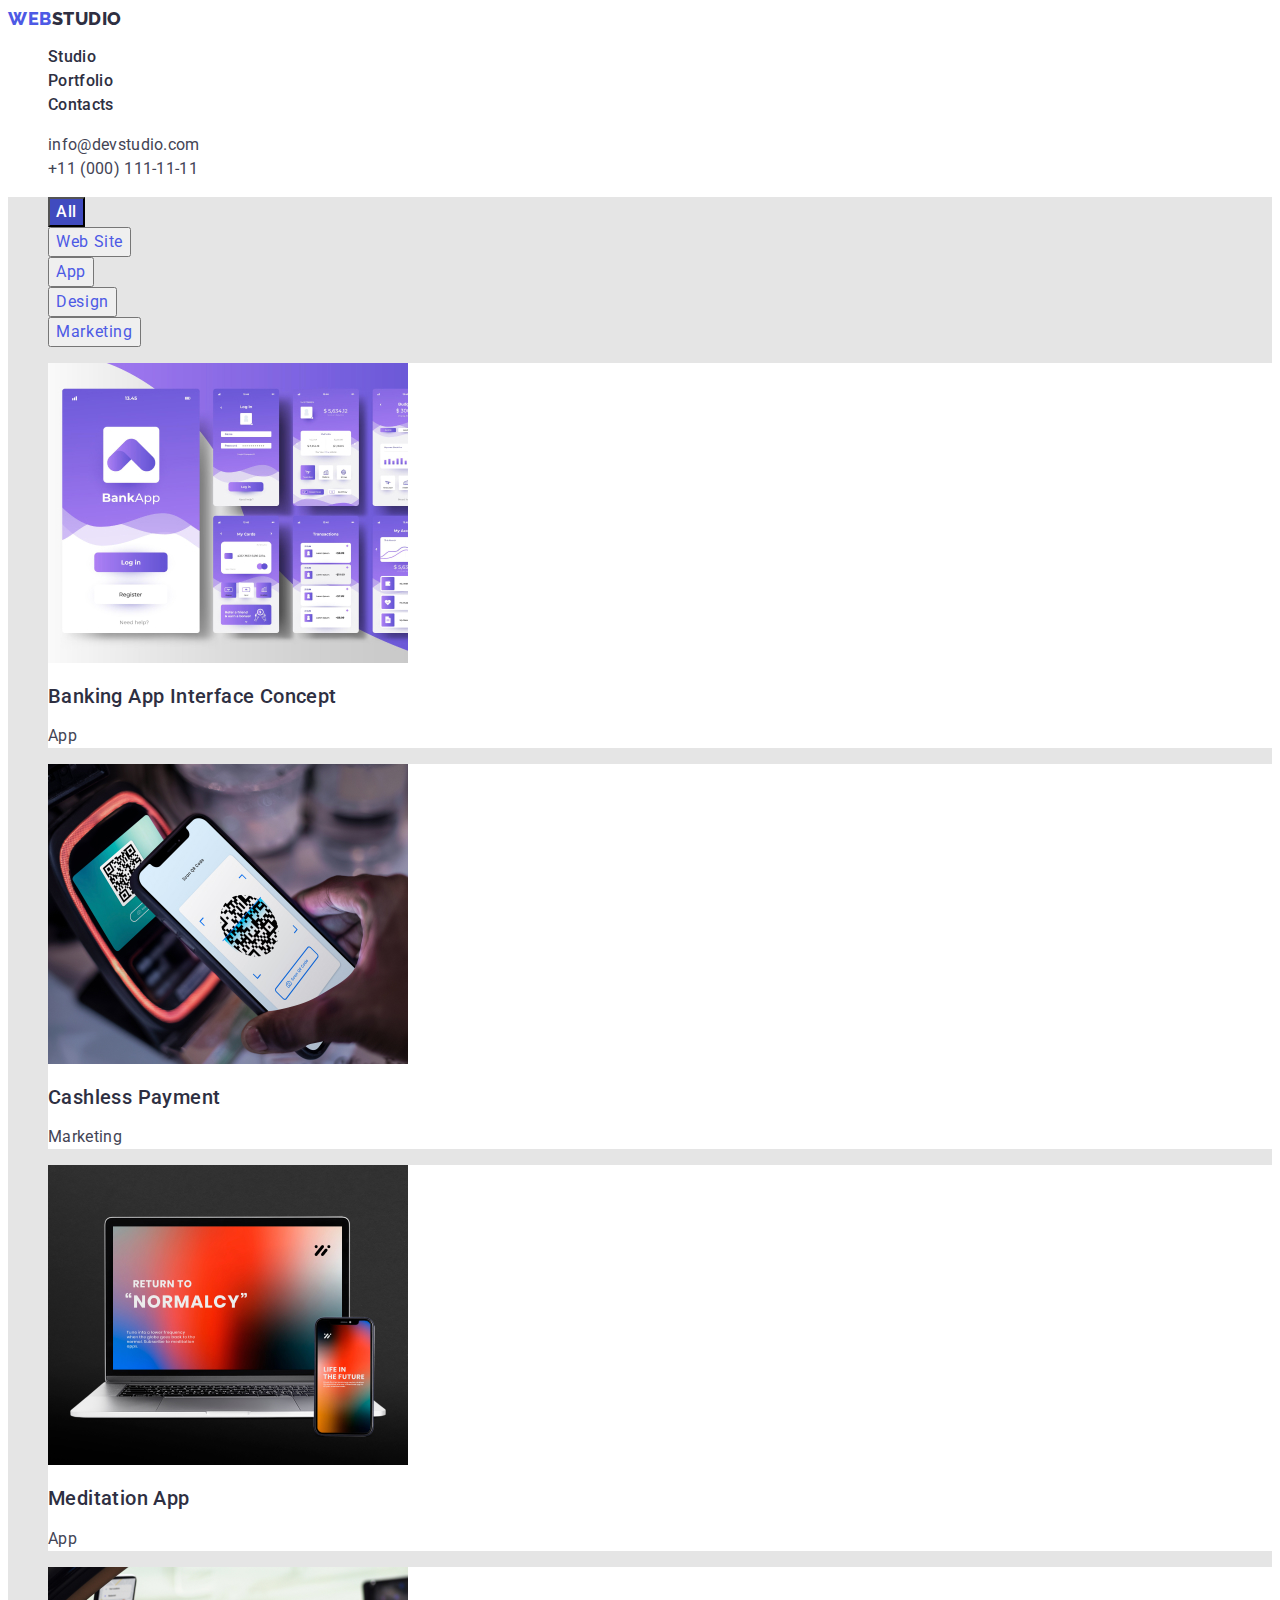
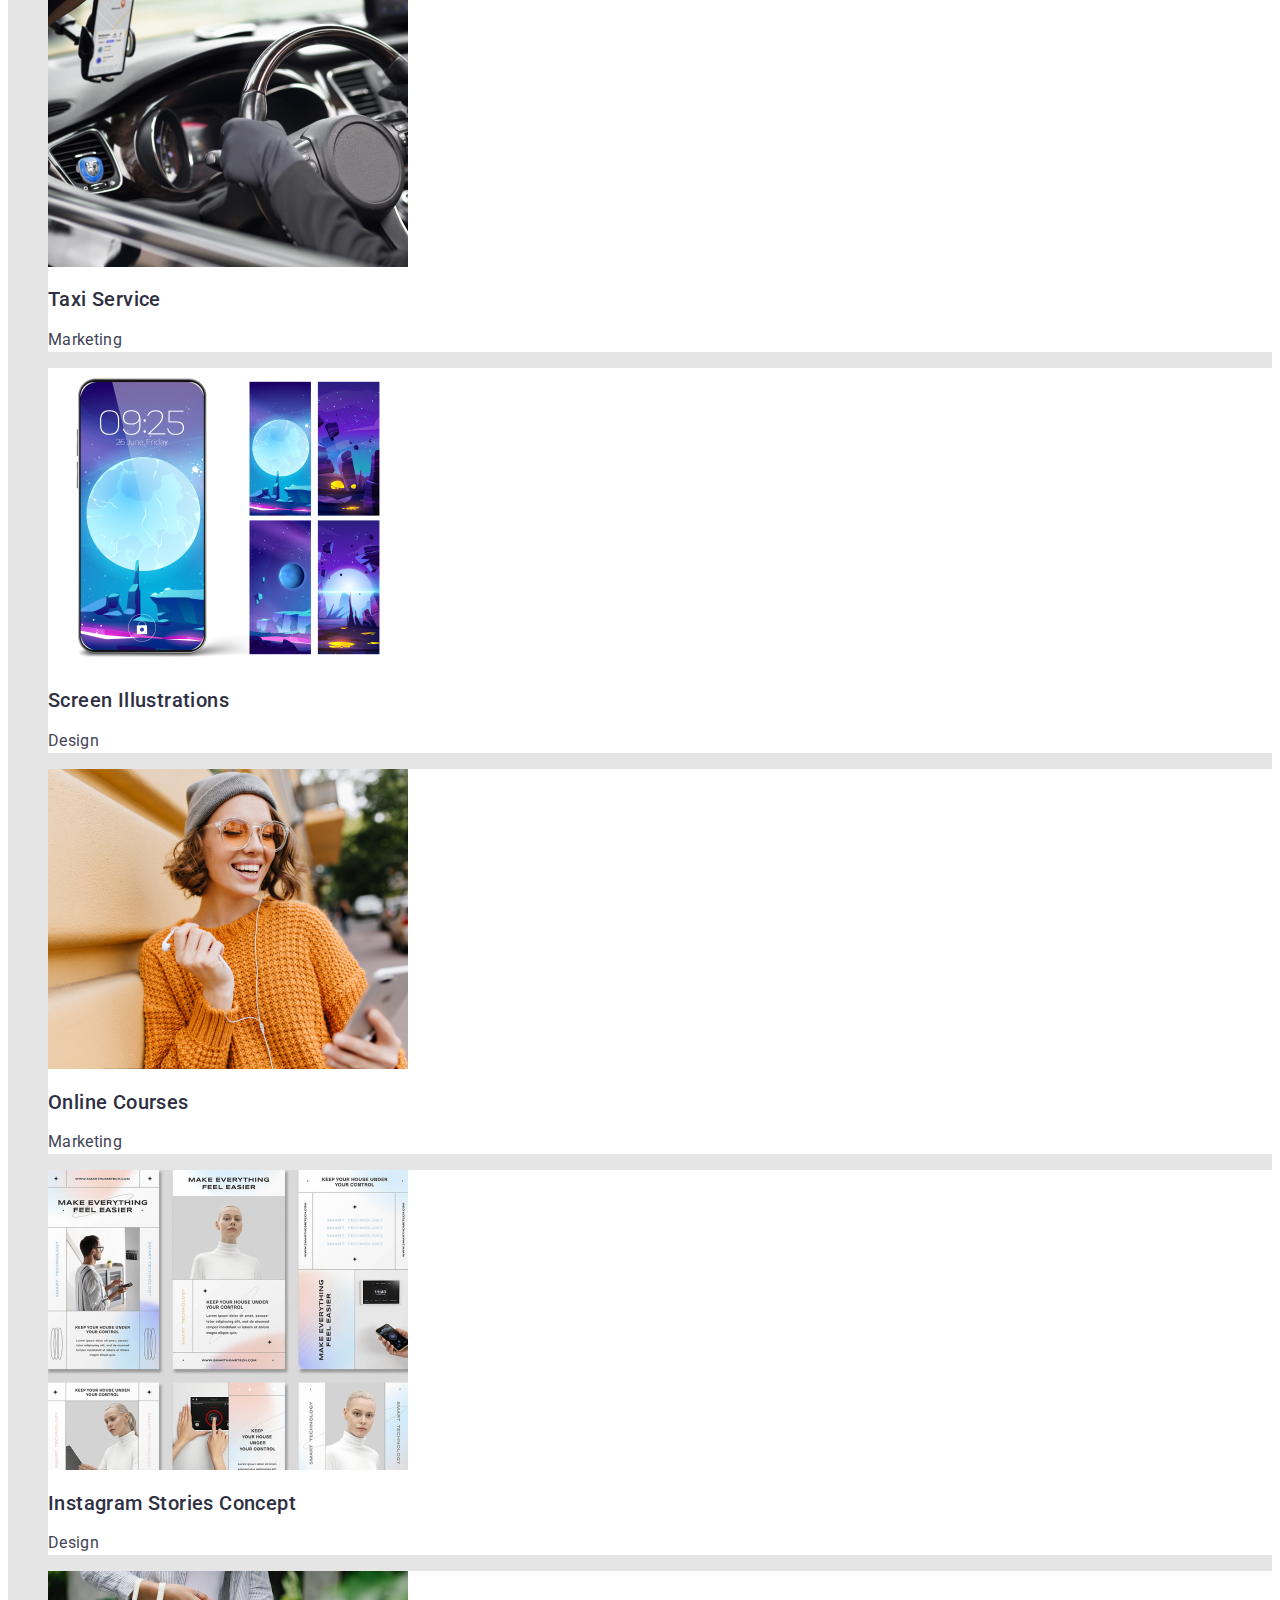
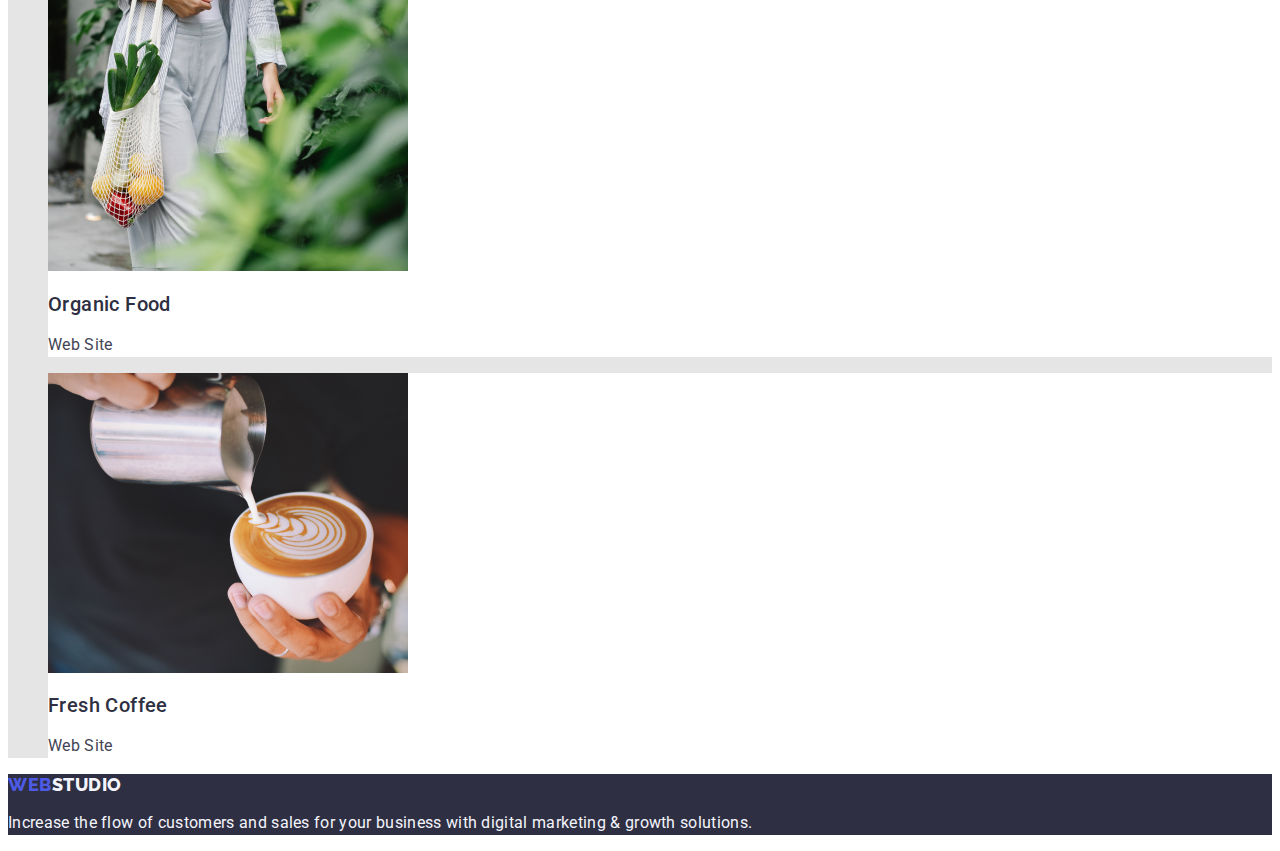
==== portfolio.html @ c900396b "HW2-02-1" ====
<!DOCTYPE html>
<html lang="en">

<head>
    <meta charset="UTF-8">
    <meta http-equiv="X-UA-Compatible" content="IE=edge">
    <meta name="viewport" content="width=device-width, initial-scale=1.0">
    <title>Document</title>
    <link rel="preconnect" href="https://fonts.googleapis.com">
    <link rel="preconnect" href="https://fonts.gstatic.com" crossorigin>
    <link href="https://fonts.googleapis.com/css2?family=Raleway:wght@800&family=Roboto:wght@400;500;700&display=swap"
        rel="stylesheet">
    <link rel="stylesheet" href="./css/stylesportfolio.css">
</head>

<body>
    <!-- Шапка сторінки -->
    <header class="page-header">
        <nav class="page-navigation">
            <a href="./index.html" class="logo link">Web<span class="logo-studio">Studio</span>
            </a>
            <ul class="site-nav list">
                <li><a href="./index.html" class="site-link link">Studio</a></li>
                <li><a href="./portfolio.html" class="site-link link">Portfolio</a></li>
                <li><a href="" class="site-link link">Contacts</a></li>
            </ul>
        </nav>
        <address class="address-list">
            <ul class="auth-nav list">
                <li><a href="mailto:info@devstudio.com" class="auth-nav-link link">info@devstudio.com</a></li>
                <li><a href="tel:+110001111111" class="auth-nav-link link">+11 (000) 111-11-11</a></li>
            </ul>
        </address>
    </header>
    <!-- Герой -->
    <main class="main">
        <section>
            <h1 hidden> main </h1>
            <ul class="button-list list">
                <li>
                    <button type="button" class="button-blue">All</button>
                </li>
                <li>
                    <button type="button" class="button-white">Web Site</button>
                </li>
                <li>
                    <button type="button" class="button-white">App</button>
                </li>
                <li>
                    <button type="button" class="button-white">Design</button>
                </li>
                <li>
                    <button type="button" class="button-white">Marketing</button>
                </li>
            </ul>

            <ul class="section-list-photo list">
                <li class="section-list">
                    <a class="link" href="./portfolio.html">
                        <img src="./images/portfolio/img-2-1.jpg" alt="banking" width="360" height="300">
                        <h2 class="title-advantages">Banking App Interface Concept</h2>
                        <p class="item-advantages">App</p>
                    </a>
                </li>
                <li class="section-list">
                    <a class="link" href="./portfolio.html">

                        <img src="./images/portfolio/img-2-2.jpg" alt="payment" width="360" height="300">
                        <h2 class="title-advantages">Cashless Payment</h2>
                        <p class="item-advantages">Marketing</p>
                    </a>
                </li>
                <li class="section-list">
                    <a class="link" href="./portfolio.html">

                        <img src="./images/portfolio/img-2-3.jpg" alt="meditation" width="360" height="300">
                        <h2 class="title-advantages">Meditation App</h2>
                        <p class="item-advantages">App</p>
                    </a>
                </li>
                <li class="section-list">
                    <a class="link" href="./portfolio.html">
                        <img src="./images/portfolio/img-2-4.jpg" alt="taxi" width="360" height="300">
                        <h2 class="title-advantages">Taxi Service</h2>
                        <p class="item-advantages">Marketing</p>
                    </a>
                </li>
                <li class="section-list">
                    <a class="link" href="./portfolio.html">
                        <img src="./images/portfolio/img-2-5.jpg" alt="screen" width="360" height="300">
                        <h2 class="title-advantages">Screen Illustrations</h2>
                        <p class="item-advantages">Design</p>
                    </a>
                </li>
                <li class="section-list">
                    <a class="link" href="./portfolio.html">
                        <img src="./images/portfolio/img-2-6.jpg" alt="Online Courses" width="360" height="300">
                        <h2 class="title-advantages">Online Courses</h2>
                        <p class="item-advantages">Marketing</p>
                    </a>
                </li>
                <li class="section-list">
                    <a class="link" href="./portfolio.html">
                        <img src="./images/portfolio/img-2-7.jpg" alt="Instagram" width="360" height="300">
                        <h2 class="title-advantages">Instagram Stories Concept</h2>
                        <p class="item-advantages">Design</p>
                    </a>
                </li>
                <li class="section-list">
                    <a class="link" href="./portfolio.html">
                        <img src="./images/portfolio/img-2-8.jpg" alt="Organic Food" width="360" height="300">
                        <h2 class="title-advantages">Organic Food</h2>
                        <p class="item-advantages">Web Site</p>
                    </a>
                </li>
                <li class="section-list">
                    <a class="link" href="./portfolio.html">
                        <img src="./images/portfolio/img-2-9.jpg" alt="Coffee" width="360" height="300">
                        <h2 class="title-advantages">Fresh Coffee</h2>
                        <p class="item-advantages">Web Site</p>
                    </a>
                </li>
               
            </ul>
        </section>
    </main>
    <!-- Футер -->
    <footer class="footer">
        <a href="./index.html" class="logo link">Web<span class="logo-studio-footer">Studio</span></a>
        <p class="footer-item">
            Increase the flow of customers and sales for your business with digital marketing & growth solutions.
        </p>
    </footer>
</body>

</html>
---- css/stylesportfolio.css ----
:root {
    --backgr-color: #2E2F42;
    --color-text: #434455;
    --font-family-roboto: Roboto, sans-serif;

}

.list {
    list-style: none;
}

.link {
    text-decoration: none;
}

button {
    font-family: inherit;
    cursor: pointer;
}

body {
    font-family: var(--font-family-roboto);
    background: #FFFFFF;
    color: #434455;
}

/* Heder */
.logo,
.logo-studio {
    color: #4D5AE5;
    font-family: Raleway, sans-serif;
    font-weight: 800;
    font-size: 18px;
    line-height: 1.17;
    letter-spacing: 0.03em;
    text-transform: uppercase;

}

.logo-studio {
    color: var(--backgr-color);
}

.site-link {
    font-family: var(--font-family-roboto);
    font-weight: 500;
    font-size: 16px;
    line-height: 1.5;
    letter-spacing: 0.02em;

    color: var(--backgr-color);
}

.address-list {
    font-style: normal;
    color: #434455;
}

.auth-nav-link {
    font-family: var(--font-family-roboto) font-weight: 400;
    font-size: 16px;
    line-height: 1.5;
    letter-spacing: 0.02em;
    font-style: normal;
    color: #434455;
}

.site-link:hover,
.site-link:focus,
.auth-nav-link:hover,
.auth-nav-link:focus {
    color: #404bbf;
}

/* Main */
.main {
    background: #E5E5E5;
}

/* button st2 */
.button-blue {
    font-family: var(--font-family-roboto);
    font-style: normal;
    font-weight: 500;
    font-size: 16px;
    line-height: 1.5;
    display: flex;
    align-items: center;
    text-align: center;
    letter-spacing: 0.04em;

    background: #404BBF;
    color: #FFFFFF;
}

.button-white {
    font-family: var(--font-family-roboto) font-weight: 500;
    font-size: 16px;
    line-height: 1.5;
    display: flex;
    align-items: center;
    text-align: center;
    letter-spacing: 0.04em;

    color: #4D5AE5;

}

/* Sectin Photo */
.section-list {
    background: #FFFFFF;
}

.title-advantages {
    font-family: var(--font-family-roboto);
    font-weight: 500;
    font-size: 20px;
    line-height: 1.2;
    letter-spacing: 0.02em;


    color: #2E2F42;

}

.item-advantages {
    font-family: var(--font-family-roboto);
    font-weight: 400;
    font-size: 16px;
    line-height: 1.5;
    letter-spacing: 0.02em;
    color: #434455;

}

/* Footer */
.footer-item {
    font-family: var(--font-family-roboto);

    font-weight: 400;
    font-size: 16px;
    line-height: 1.5;
    letter-spacing: 0.02em;

    color: #F4F4FD;
}

.footer {
    background: var(--backgr-color);
}

.logo-studio-footer {
    color: #F4F4FD;
}

.logo-fooder {
    font-family: Raleway;
    font-weight: 800;
    font-size: 18px;
    line-height: 21px;
    display: flex;
    align-items: center;
    letter-spacing: 0.03em;
    text-transform: uppercase;

    color: #4D5AE5;

}
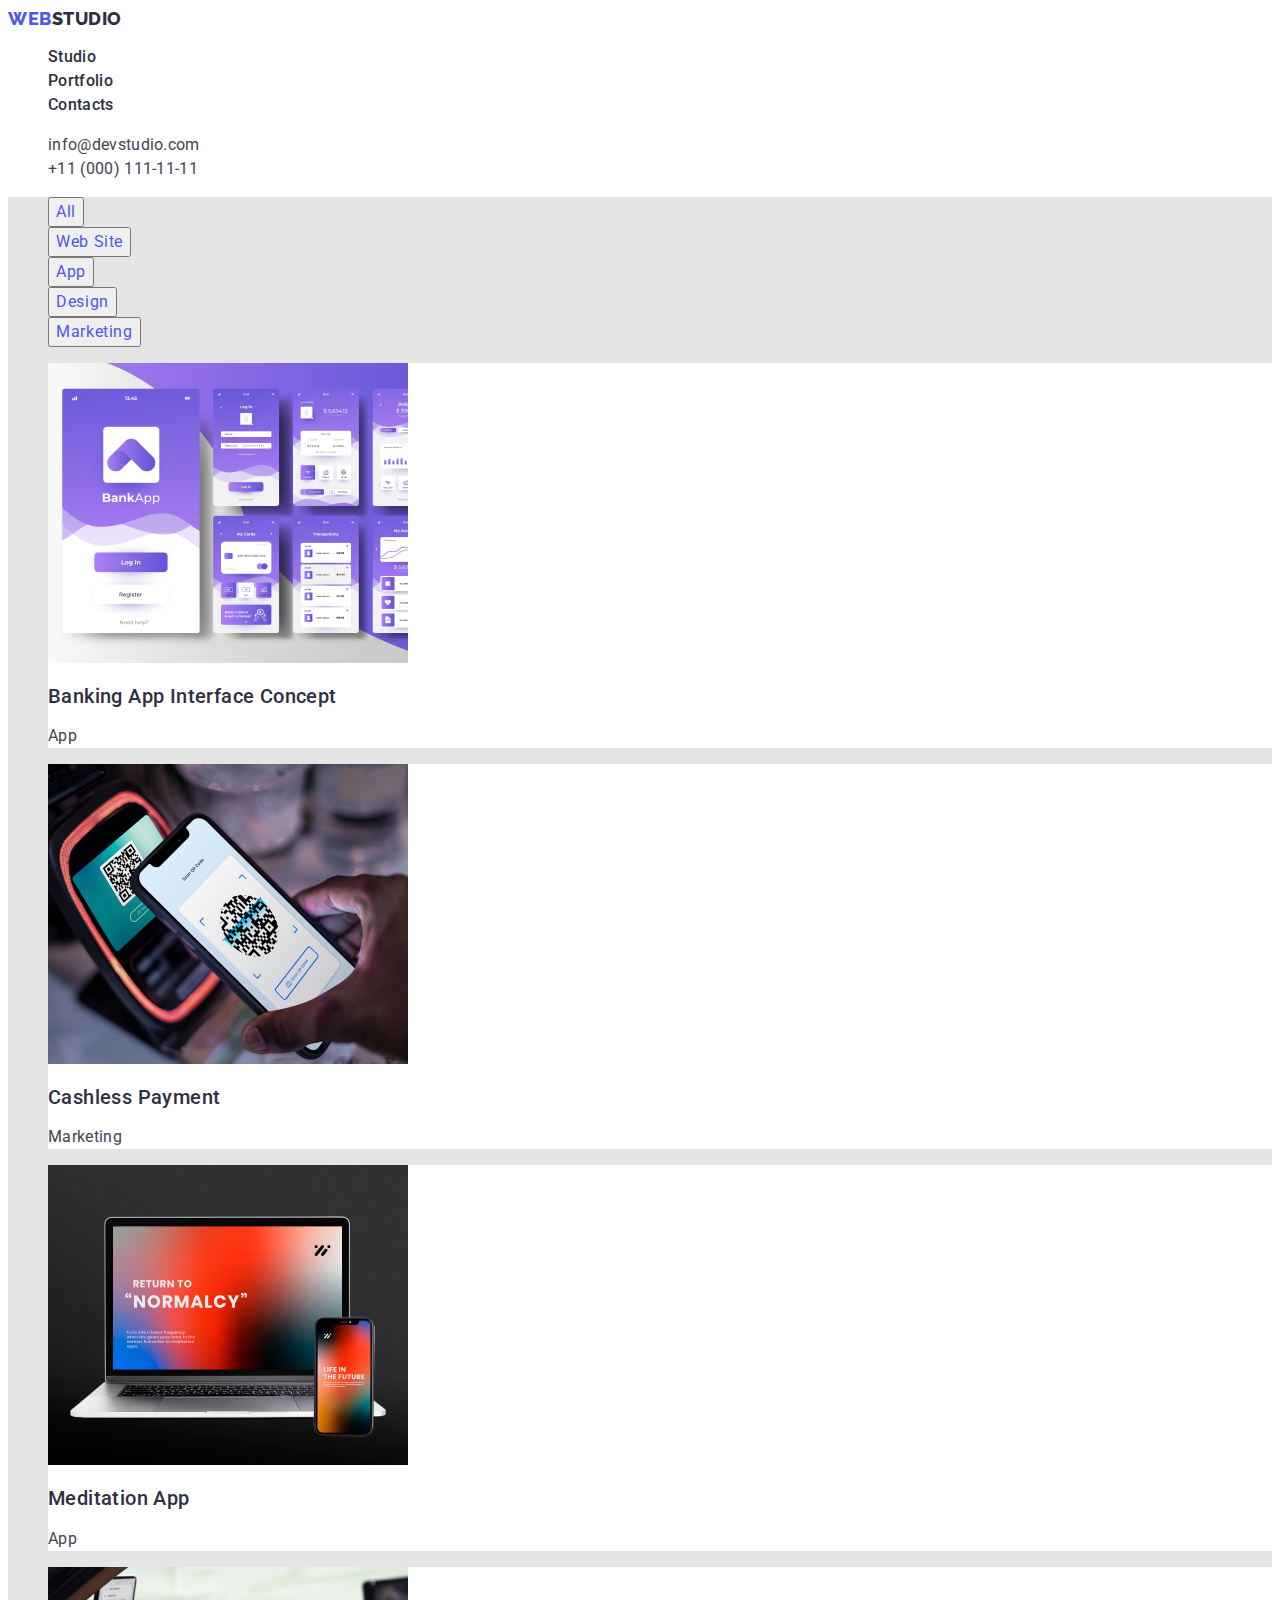
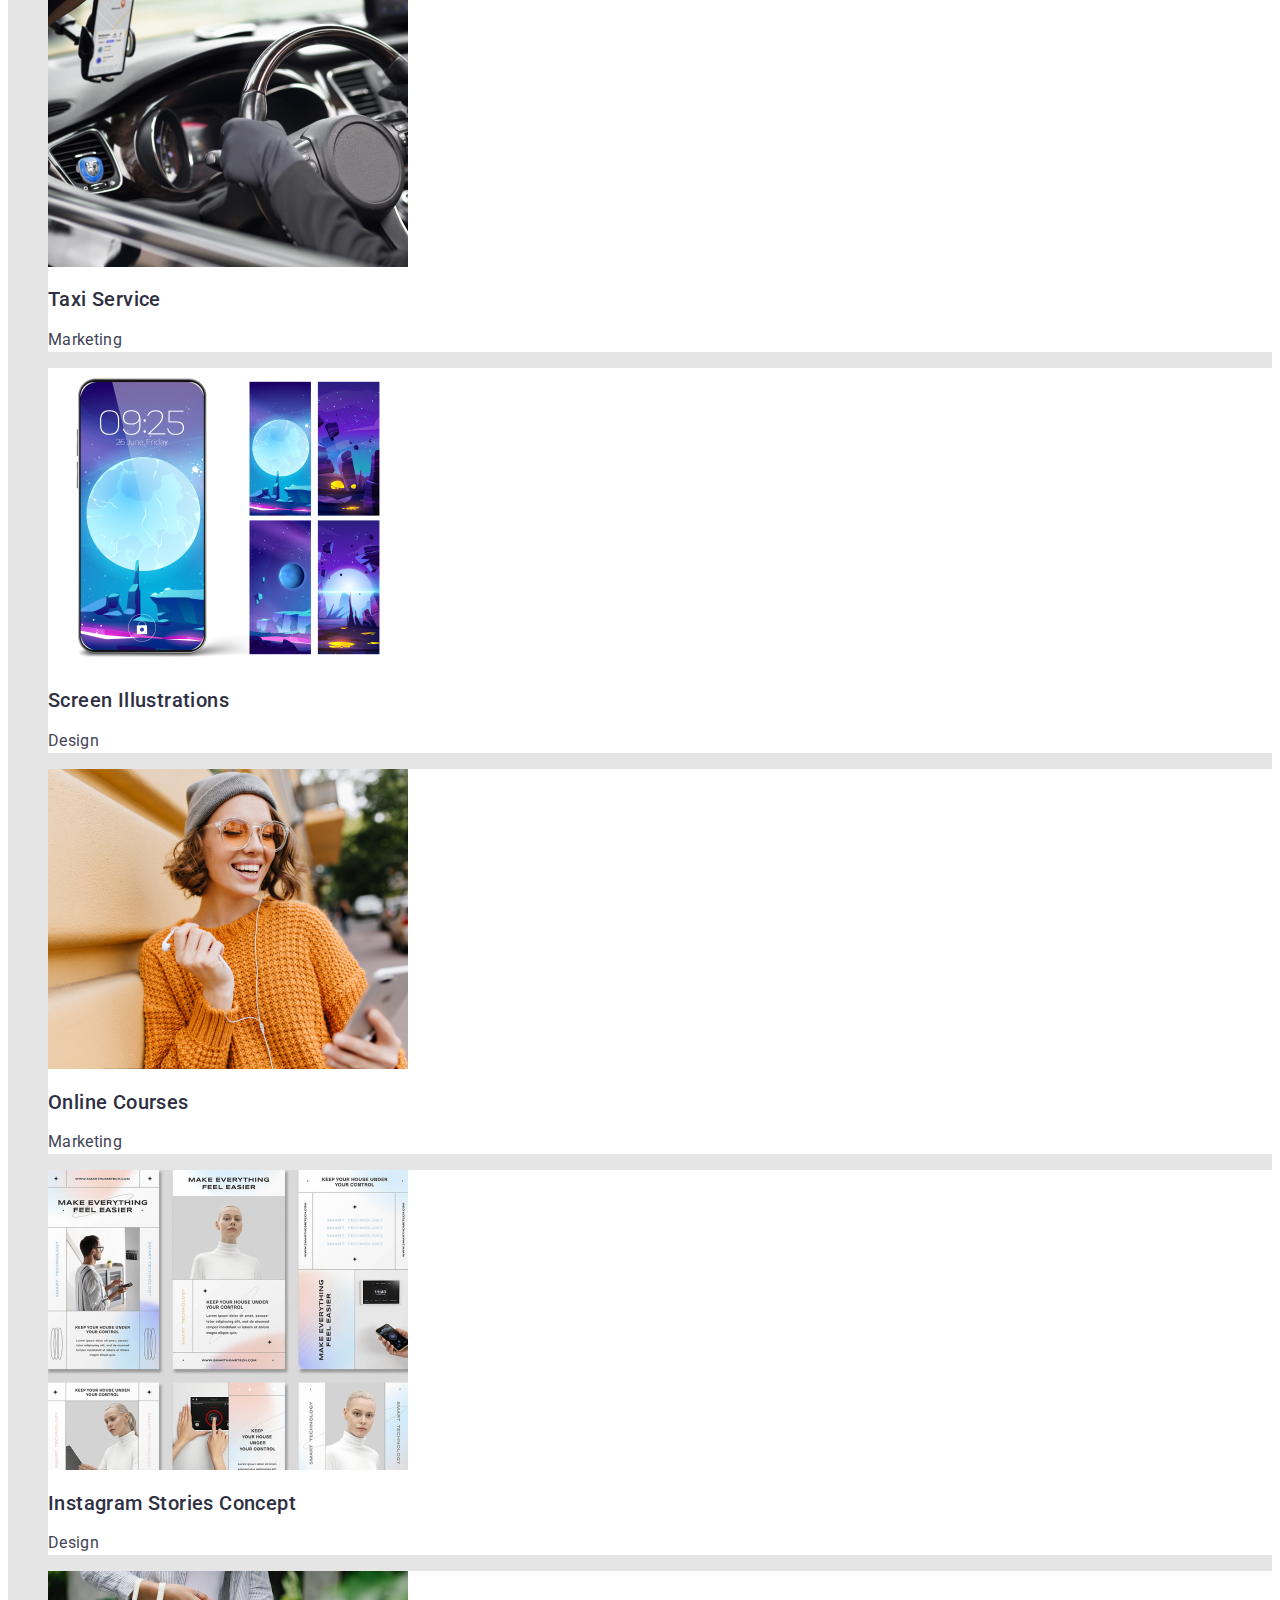
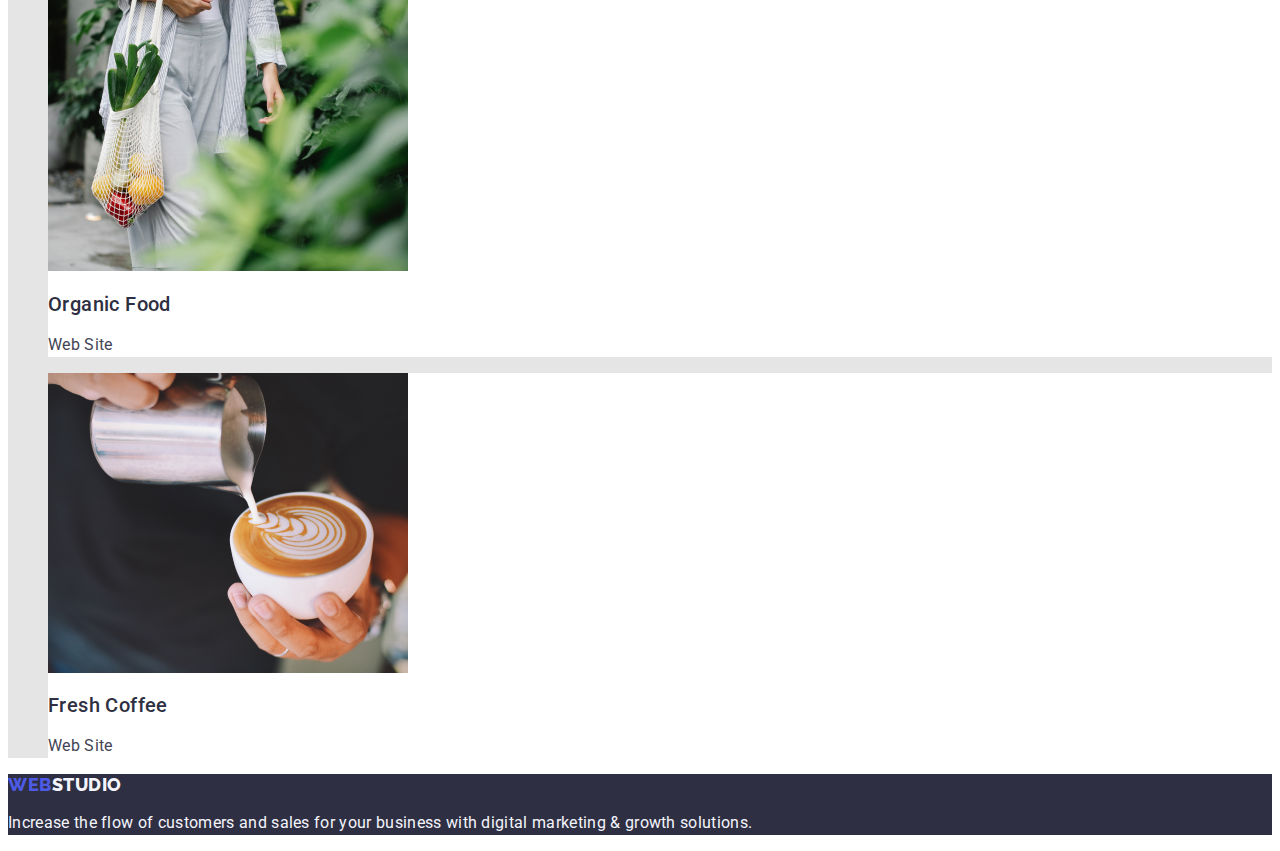
==== commit 739960bb: "WORK" ====
--- a/portfolio.html
+++ b/portfolio.html
@@ -38,7 +38,7 @@
             <h1 hidden> main </h1>
             <ul class="button-list list">
                 <li>
-                    <button type="button" class="button-blue">All</button>
+                    <button type="button" class="button-white">All</button>
                 </li>
                 <li>
                     <button type="button" class="button-white">Web Site</button>
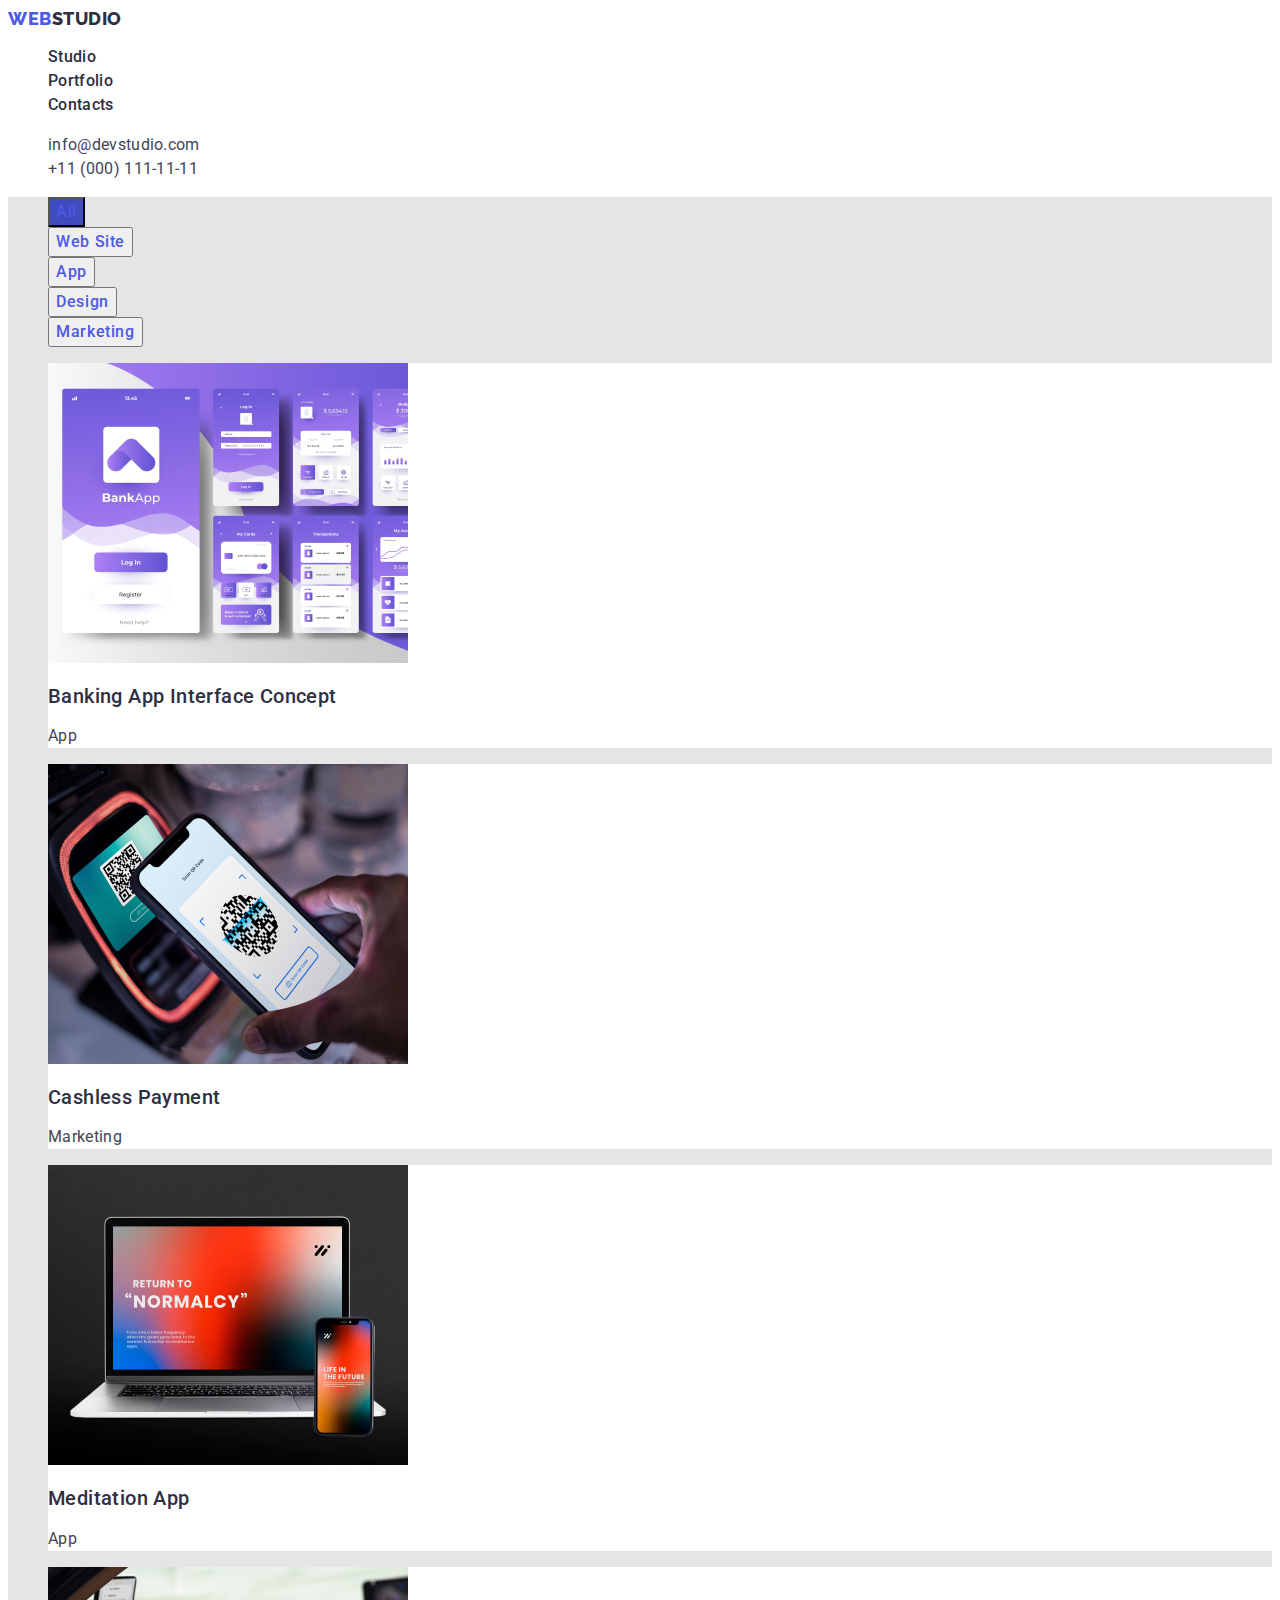
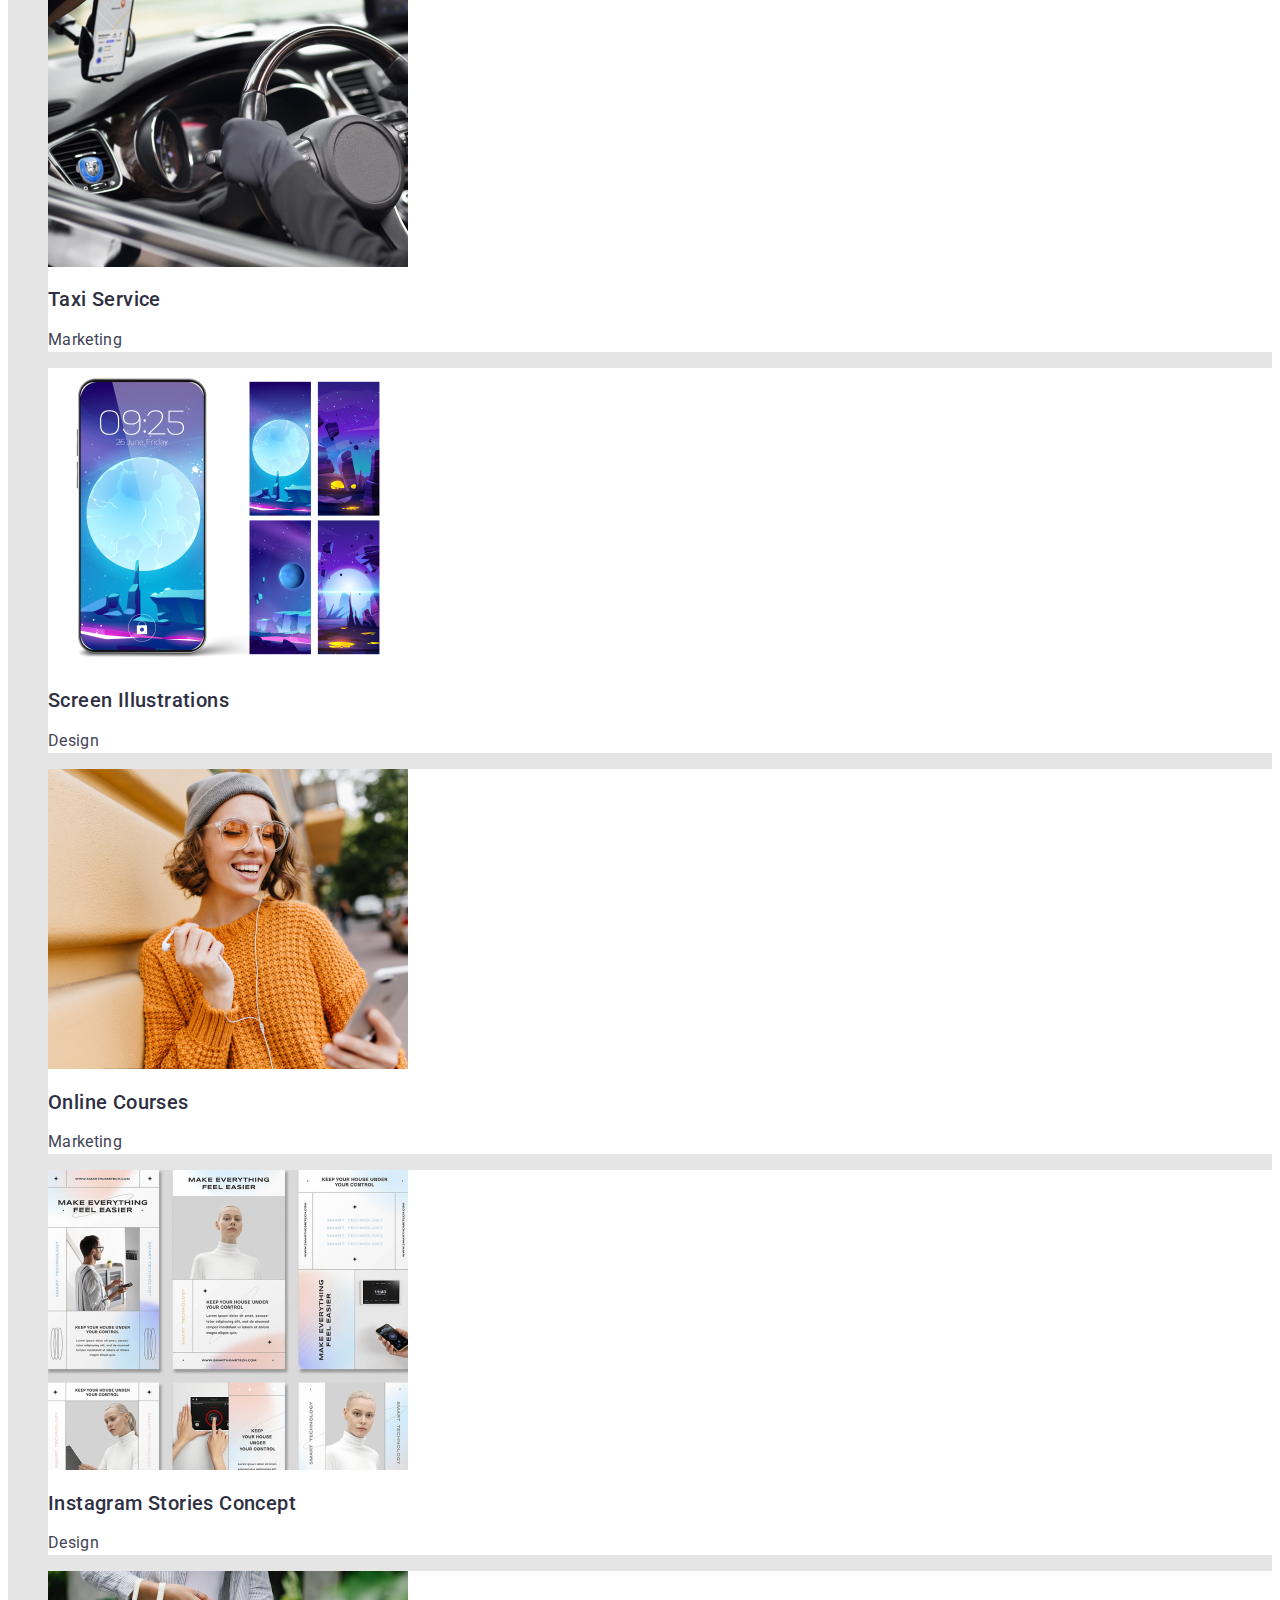
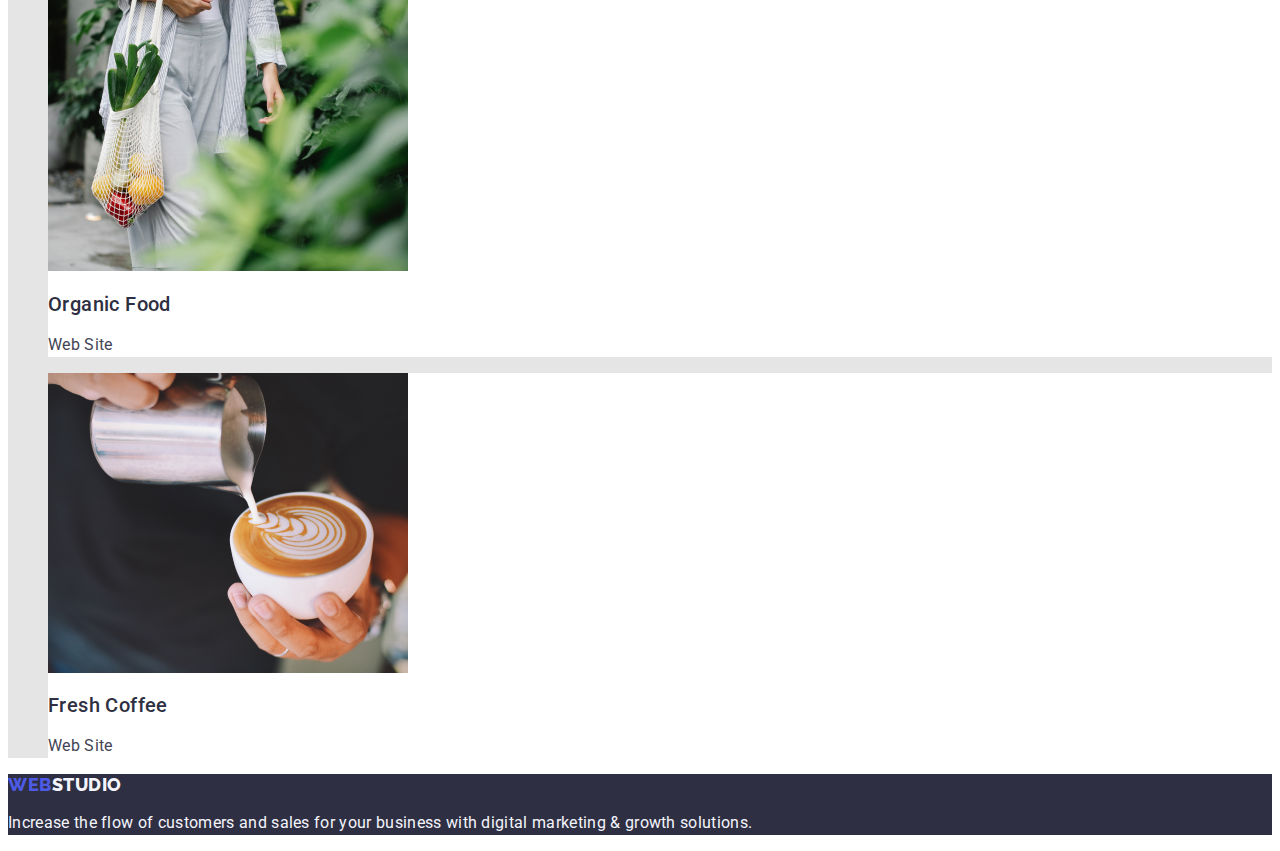
==== commit abb0cdff: "H-Work-02" ====
--- a/portfolio.html
+++ b/portfolio.html
@@ -38,7 +38,7 @@
             <h1 hidden> main </h1>
             <ul class="button-list list">
                 <li>
-                    <button type="button" class="button-white">All</button>
+                    <button type="button" class="button-white blue">All</button>
                 </li>
                 <li>
                     <button type="button" class="button-white">Web Site</button>
--- a/css/stylesportfolio.css
+++ b/css/stylesportfolio.css
@@ -79,7 +79,7 @@
 }
 
 /* button st2 */
-.button-blue {
+.blue {
     font-family: var(--font-family-roboto);
     font-style: normal;
     font-weight: 500;
@@ -95,7 +95,8 @@
 }
 
 .button-white {
-    font-family: var(--font-family-roboto) font-weight: 500;
+    font-family: var(--font-family-roboto);
+     font-weight: 500;
     font-size: 16px;
     line-height: 1.5;
     display: flex;
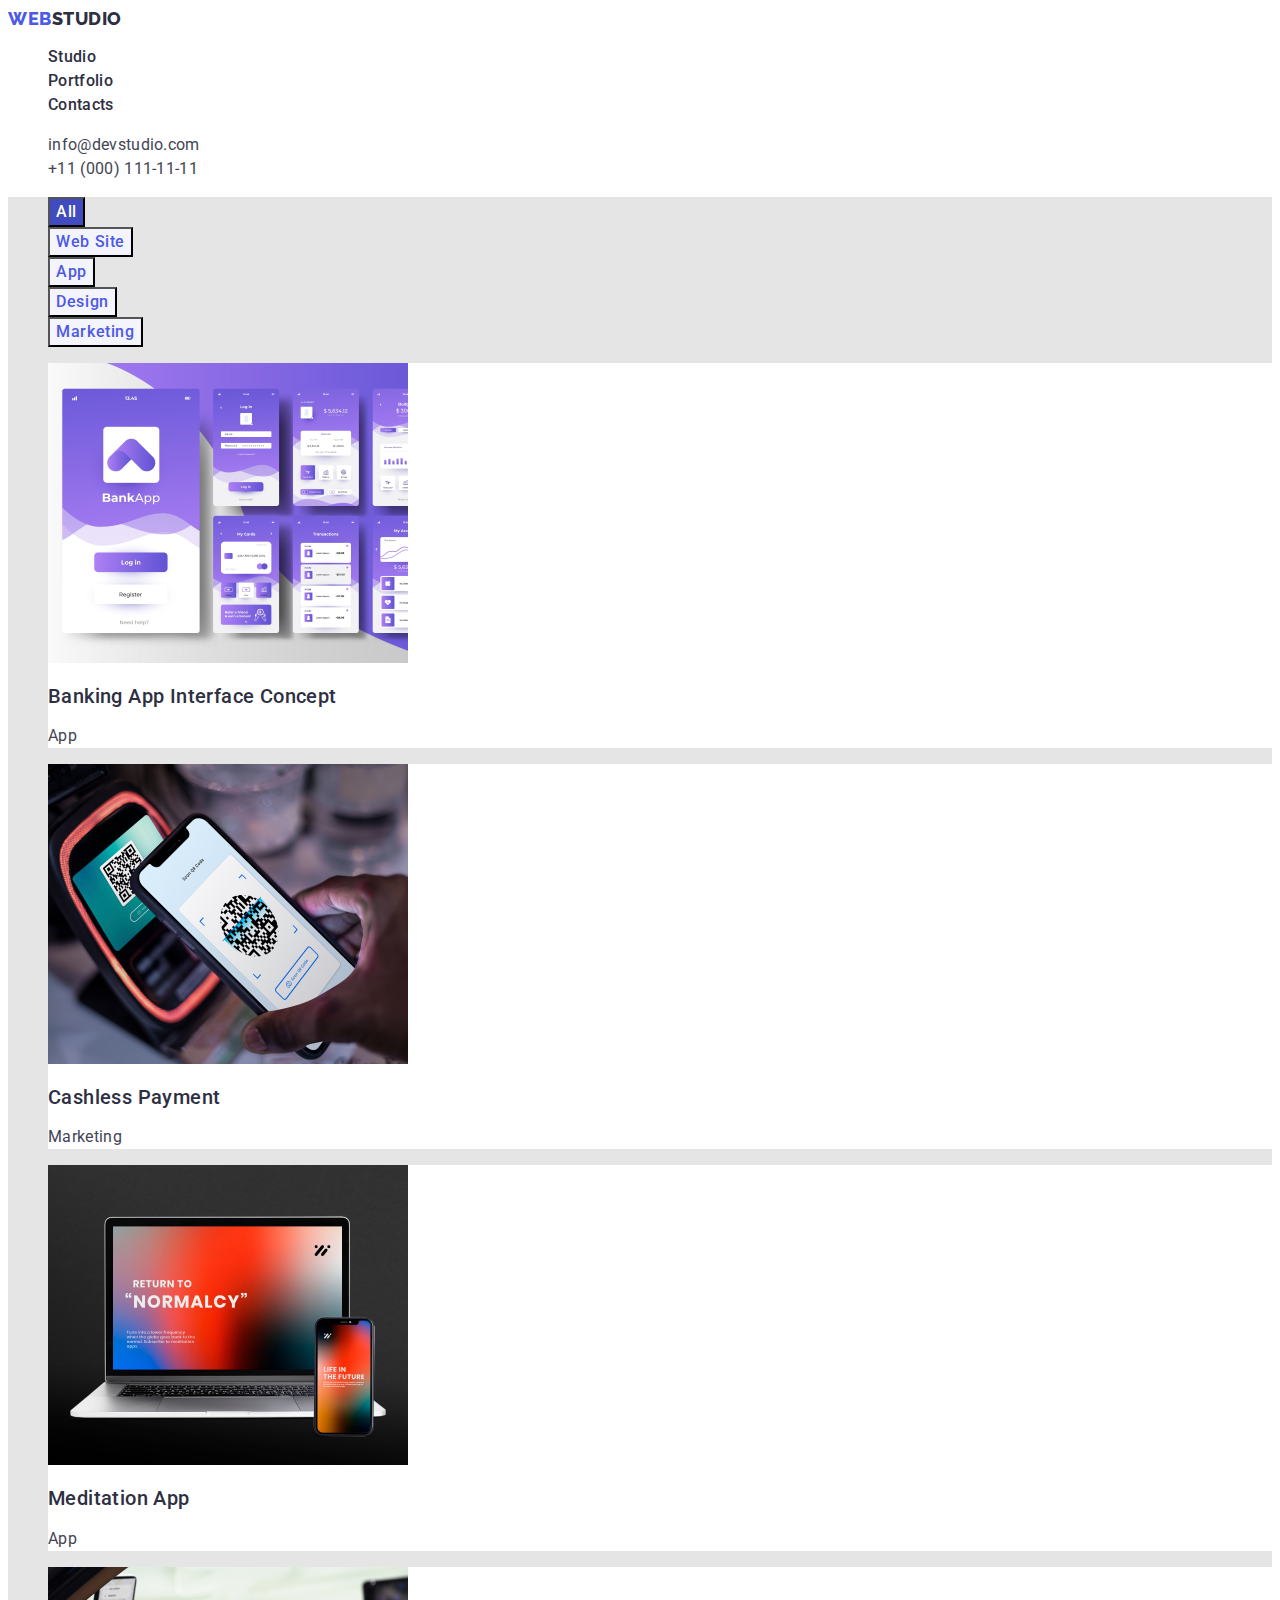
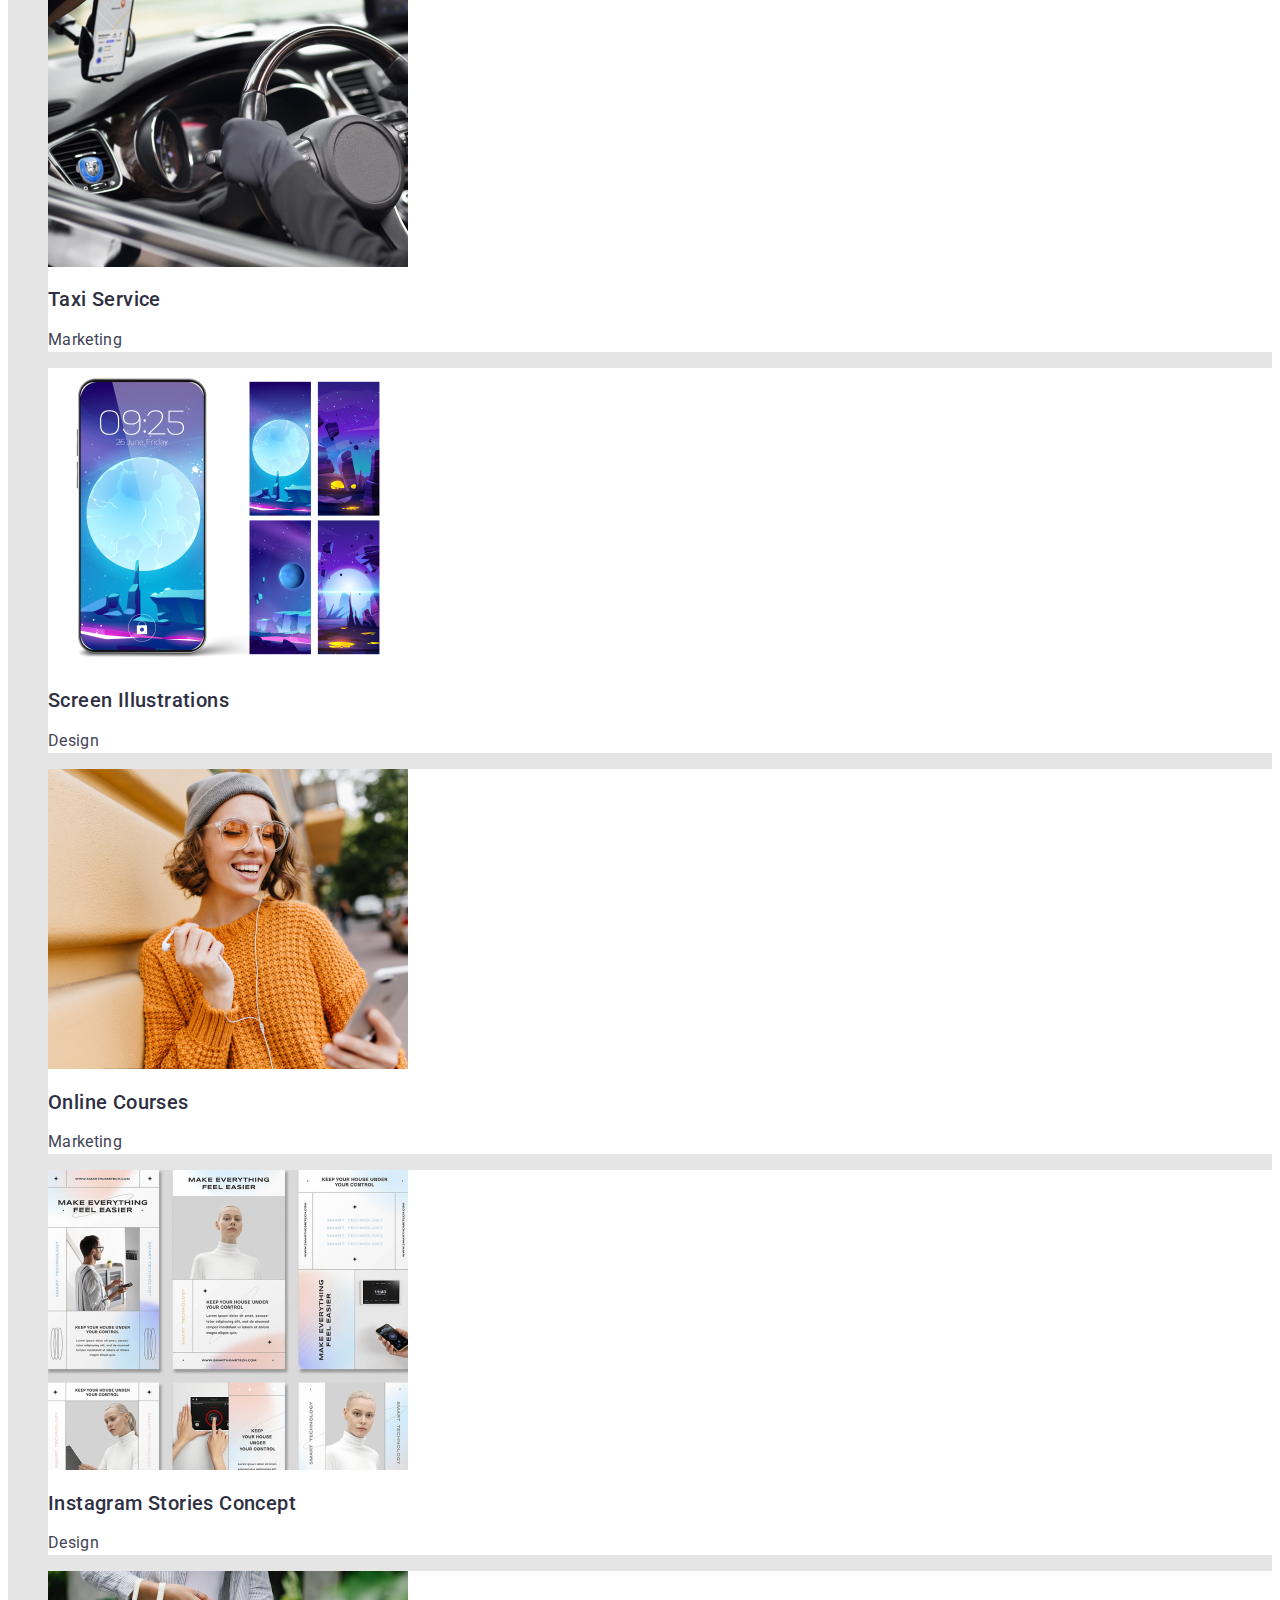
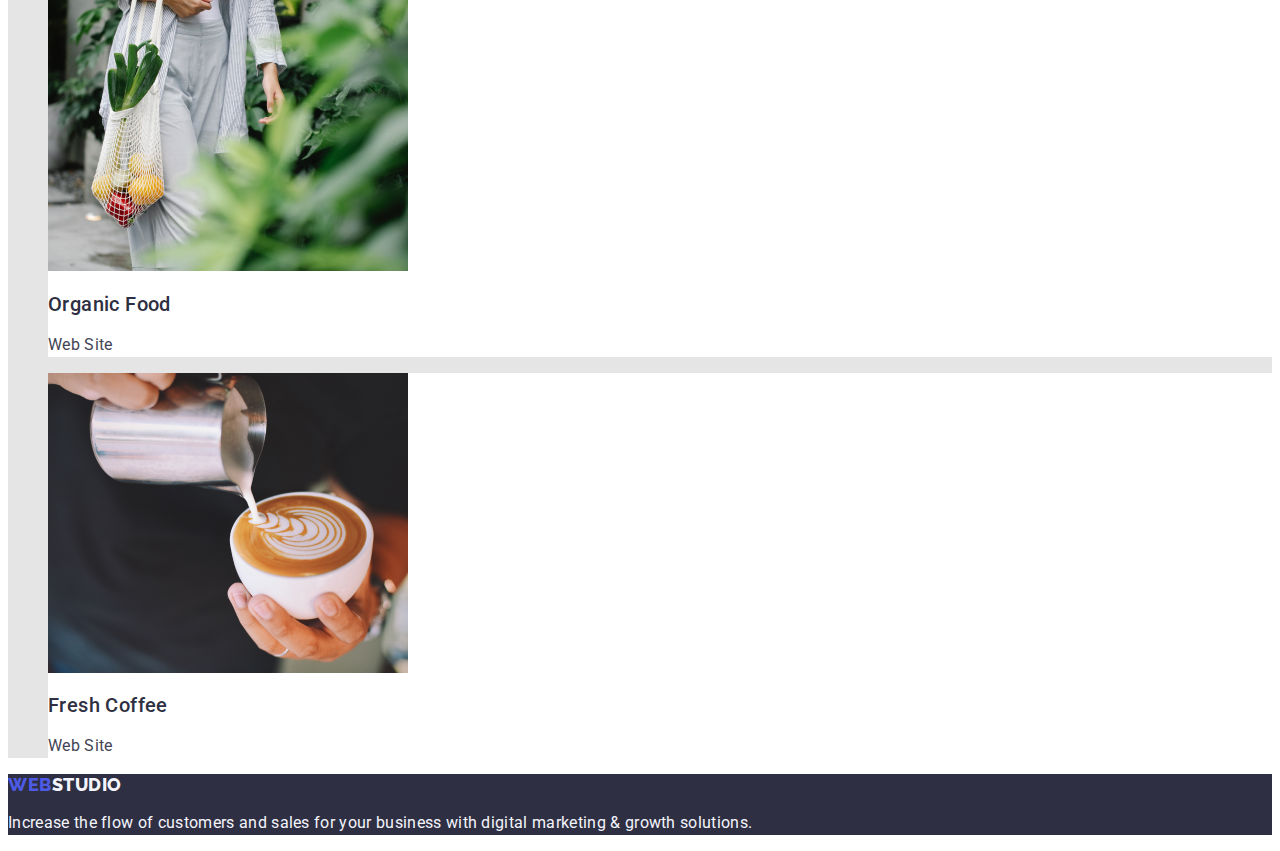
==== commit 19f544ad: "H-W-02" ====
--- a/portfolio.html
+++ b/portfolio.html
@@ -38,7 +38,7 @@
             <h1 hidden> main </h1>
             <ul class="button-list list">
                 <li>
-                    <button type="button" class="button-white blue">All</button>
+                    <button type="button" class="button-blue">All</button>
                 </li>
                 <li>
                     <button type="button" class="button-white">Web Site</button>
--- a/css/stylesportfolio.css
+++ b/css/stylesportfolio.css
@@ -1,4 +1,3 @@
-
 :root {
     --backgr-color: #2E2F42;
     --color-text: #434455;
@@ -17,6 +16,14 @@
 button {
     font-family: inherit;
     cursor: pointer;
+    font-family: var(--font-family-roboto);
+    font-weight: 500;
+    font-size: 16px;
+    line-height: 1.5;
+    display: flex;
+    align-items: center;
+    text-align: center;
+    letter-spacing: 0.04em;
 }
 
 body {
@@ -58,7 +65,8 @@
 }
 
 .auth-nav-link {
-    font-family: var(--font-family-roboto) font-weight: 400;
+    font-family: var(--font-family-roboto);
+    font-weight: 400;
     font-size: 16px;
     line-height: 1.5;
     letter-spacing: 0.02em;
@@ -70,7 +78,7 @@
 .site-link:focus,
 .auth-nav-link:hover,
 .auth-nav-link:focus {
-    color: #404bbf;
+    color: #FFFFFF;
 }
 
 /* Main */
@@ -79,33 +87,24 @@
 }
 
 /* button st2 */
-.blue {
-    font-family: var(--font-family-roboto);
-    font-style: normal;
-    font-weight: 500;
-    font-size: 16px;
-    line-height: 1.5;
-    display: flex;
-    align-items: center;
-    text-align: center;
-    letter-spacing: 0.04em;
+.button-blue {
+
 
     background: #404BBF;
     color: #FFFFFF;
 }
 
 .button-white {
-    font-family: var(--font-family-roboto);
-     font-weight: 500;
-    font-size: 16px;
-    line-height: 1.5;
-    display: flex;
-    align-items: center;
-    text-align: center;
-    letter-spacing: 0.04em;
+    color: #4D5AE5;
+    background: #F4F4FD;
 
-    color: #4D5AE5;
+}
 
+.button-blue:focus,
+.button-blue:hover,
+.button-white:focus,
+.button-white:hover {
+    color:  #404bbf ;
 }
 
 /* Sectin Photo */
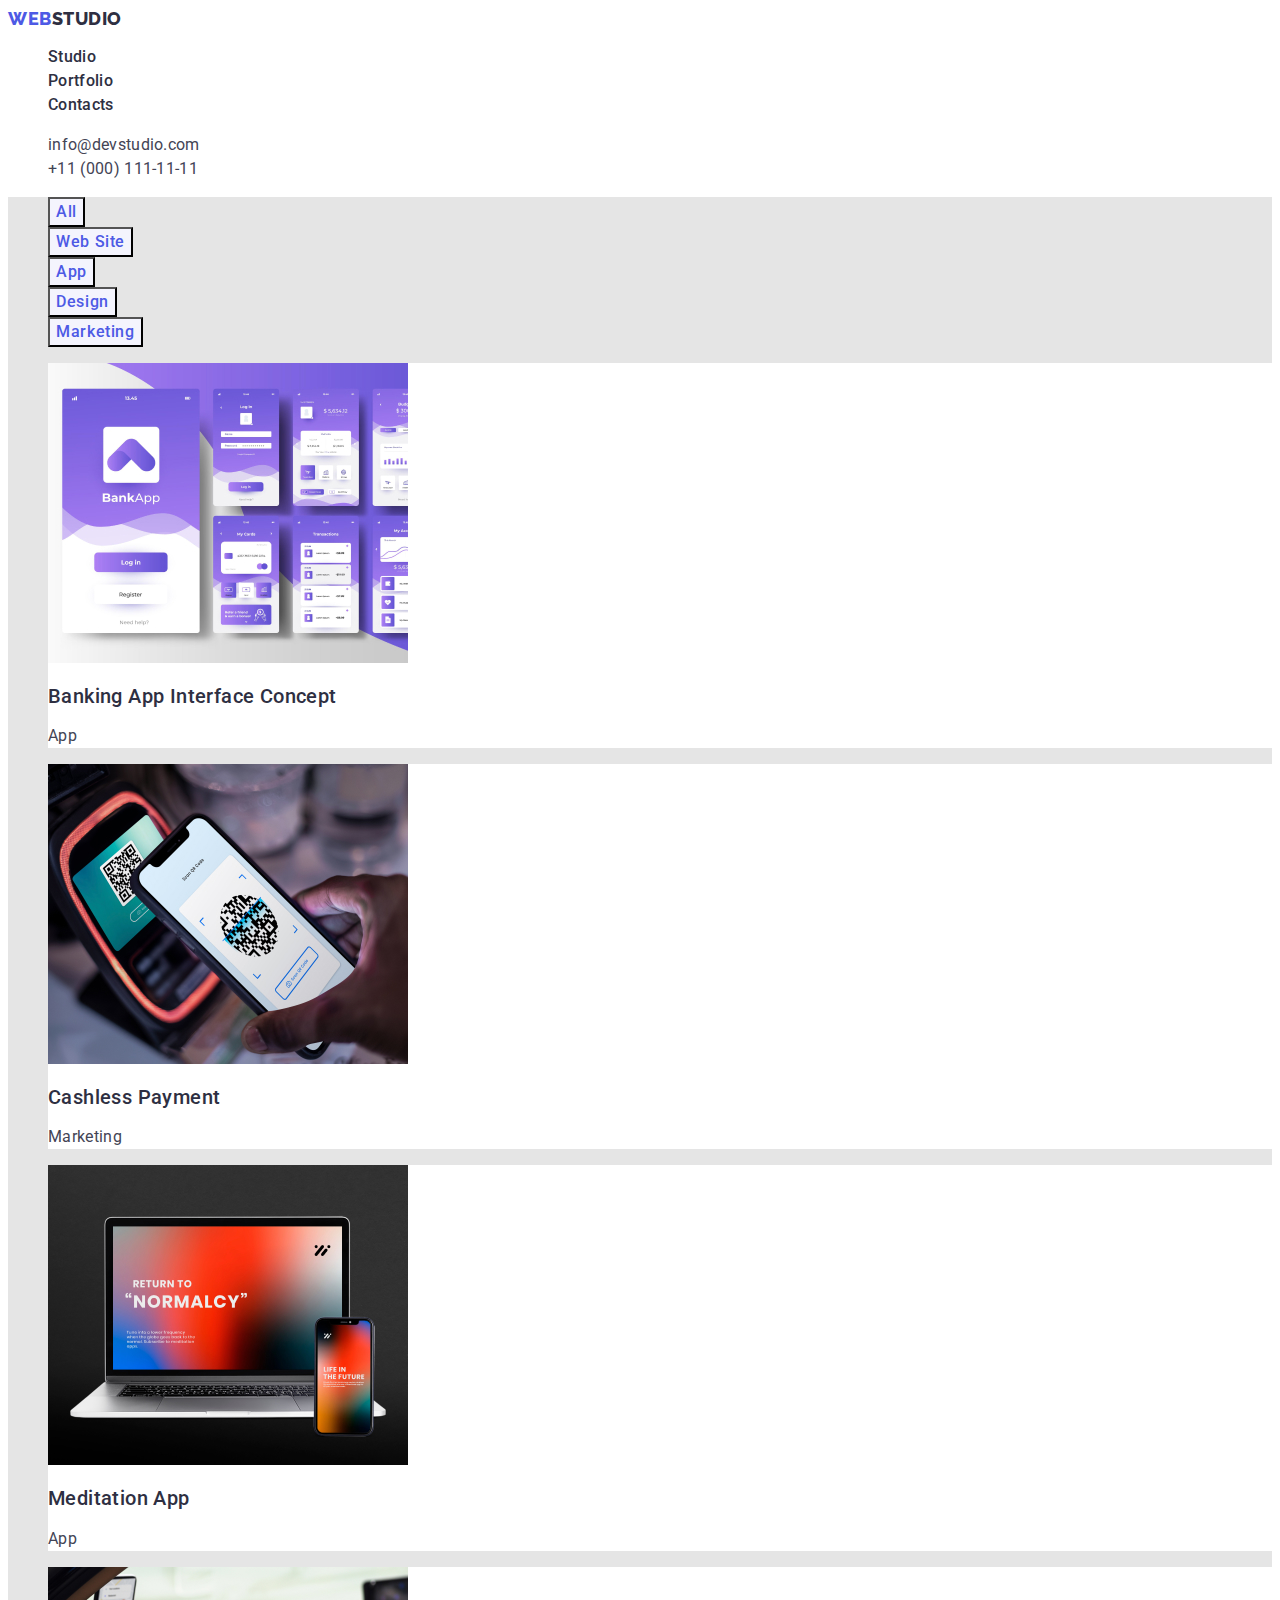
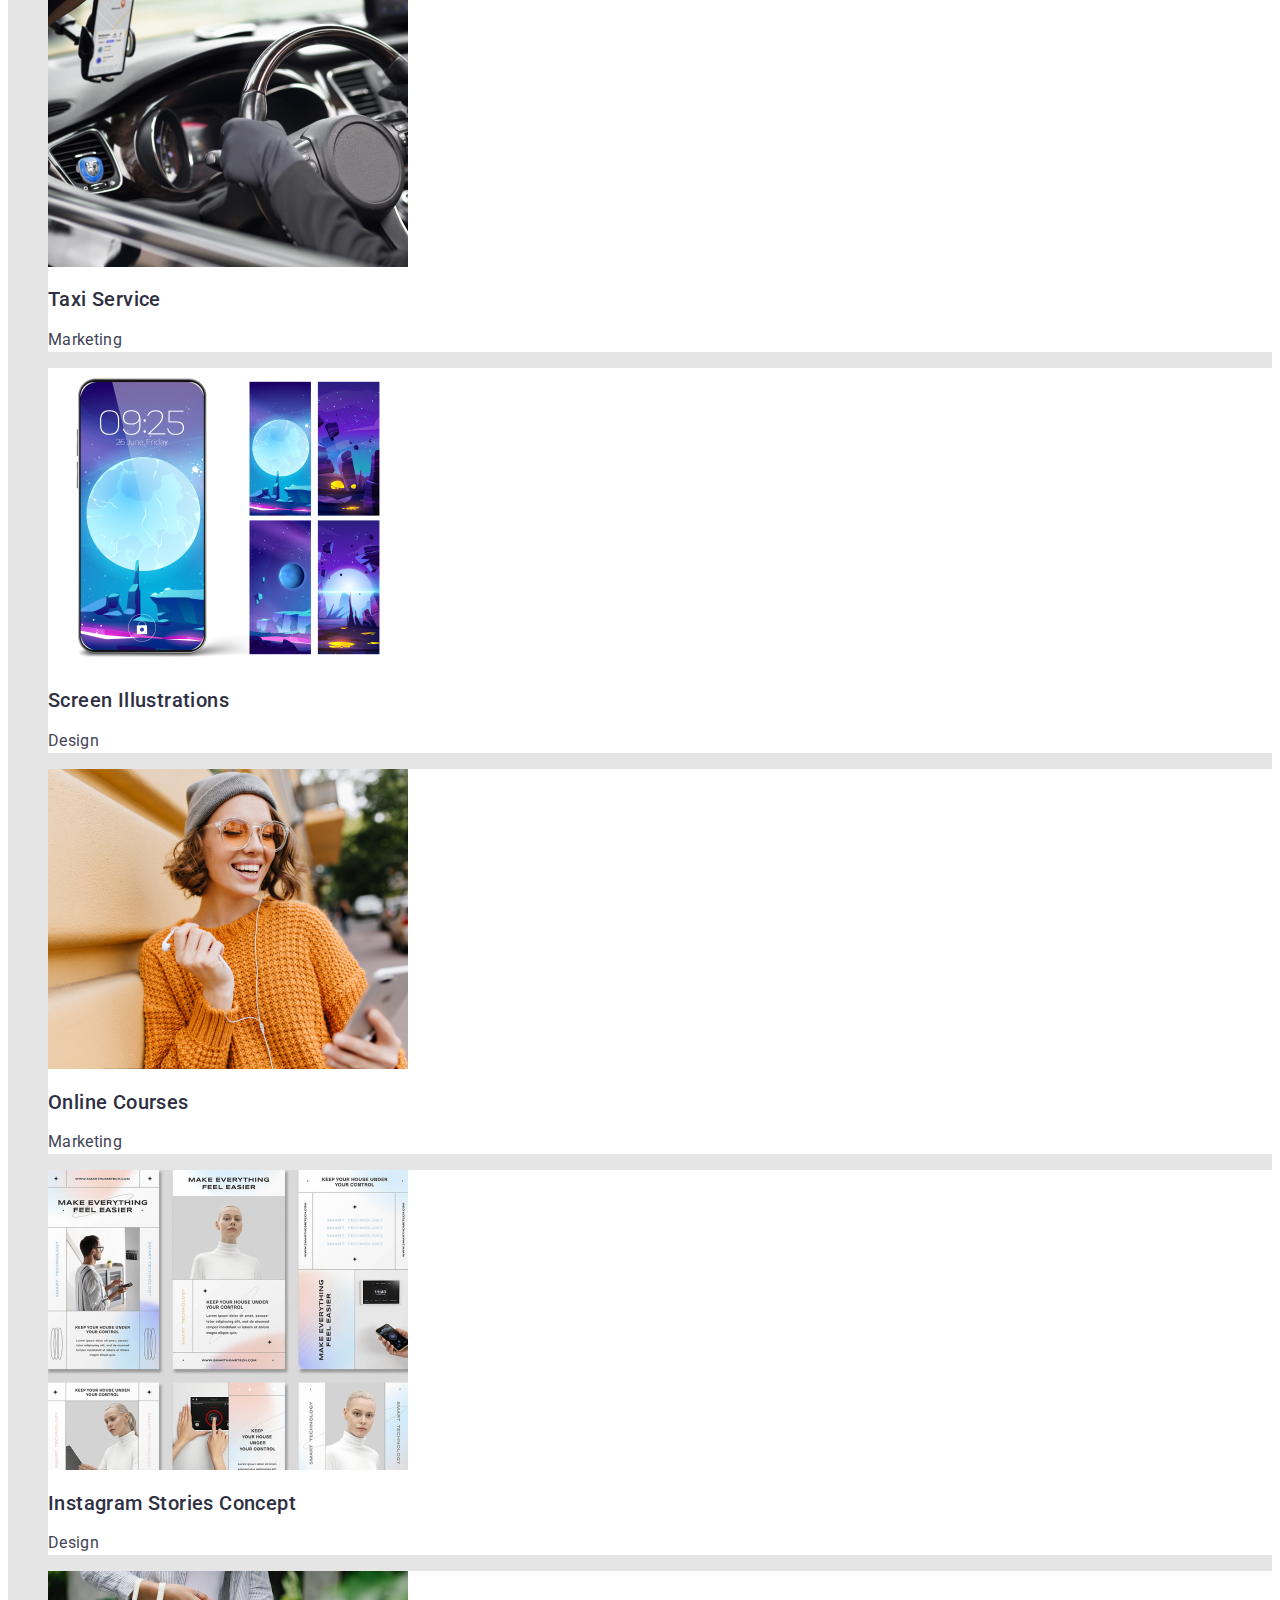
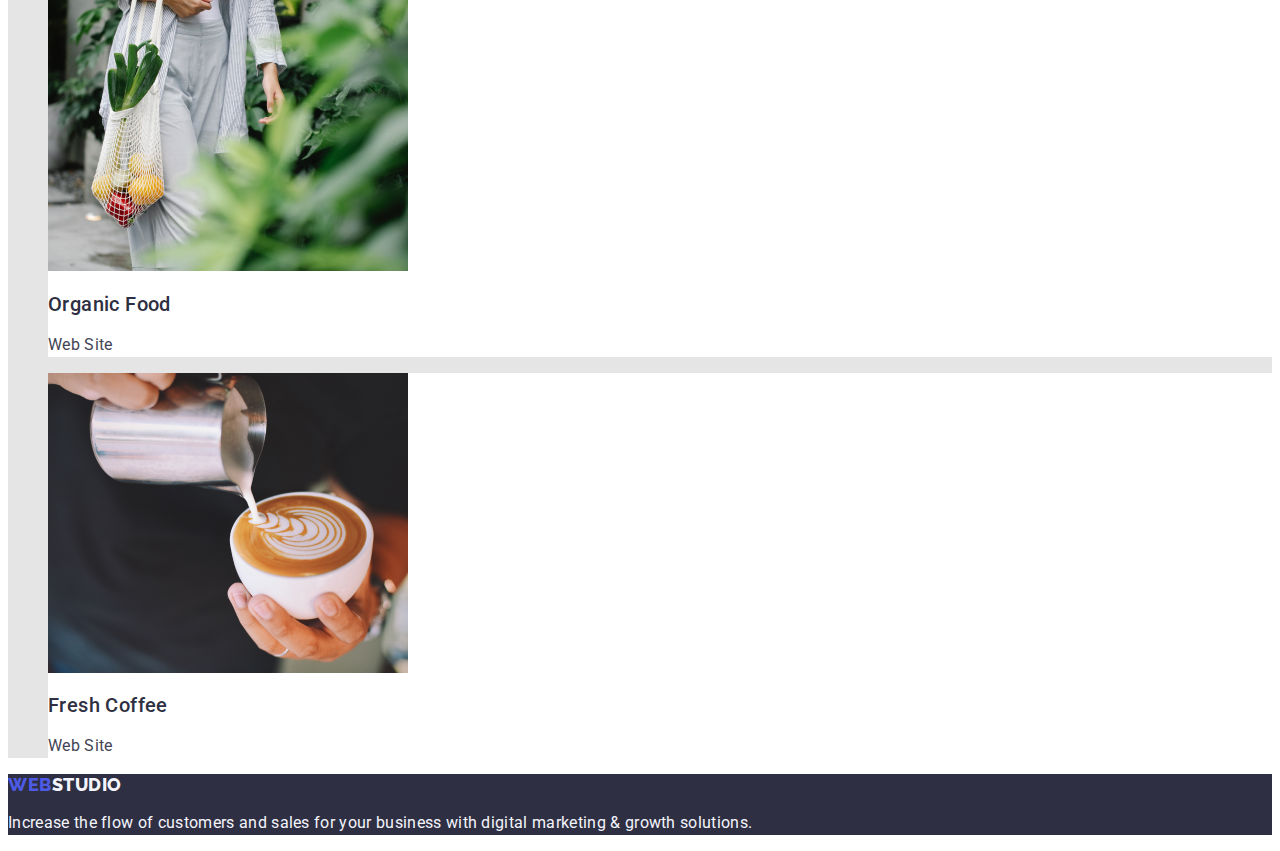
==== commit 788ea545: "Wor02" ====
--- a/portfolio.html
+++ b/portfolio.html
@@ -38,7 +38,7 @@
             <h1 hidden> main </h1>
             <ul class="button-list list">
                 <li>
-                    <button type="button" class="button-blue">All</button>
+                    <button type="button" class="button-white">All</button>
                 </li>
                 <li>
                     <button type="button" class="button-white">Web Site</button>
--- a/css/stylesportfolio.css
+++ b/css/stylesportfolio.css
@@ -78,7 +78,7 @@
 .site-link:focus,
 .auth-nav-link:hover,
 .auth-nav-link:focus {
-    color: #FFFFFF;
+    color: #404bbf; 
 }
 
 /* Main */
@@ -104,7 +104,7 @@
 .button-blue:hover,
 .button-white:focus,
 .button-white:hover {
-    color:  #404bbf ;
+    color:  #FFFFFF ;
 }
 
 /* Sectin Photo */
